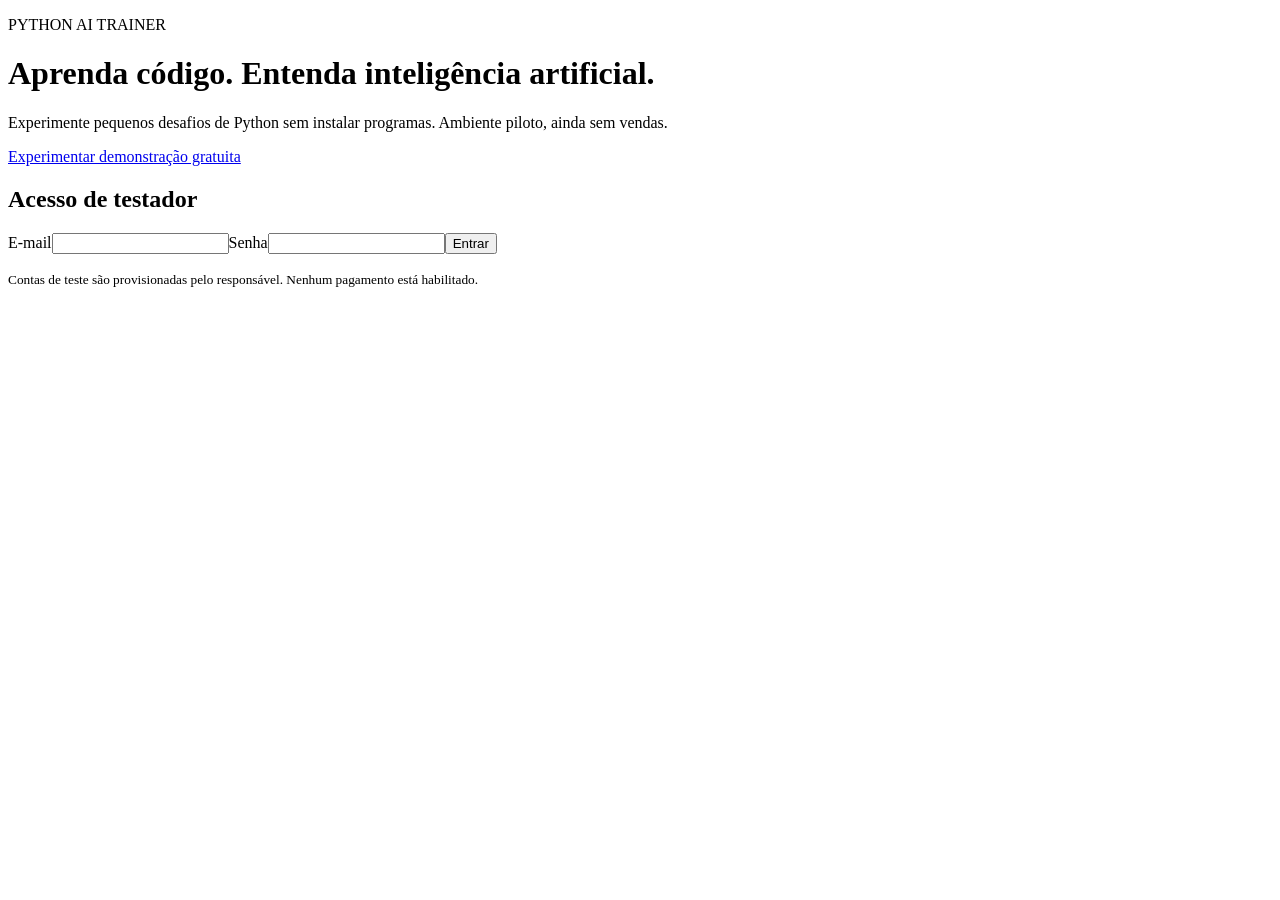
==== commercial/public/index.html @ 47a31cb1 "Add isolated commercial staging portal, access controls and progress backup" ====
<!doctype html><html lang="pt-BR"><head><meta charset="utf-8"><meta name="viewport" content="width=device-width,initial-scale=1,viewport-fit=cover"><title>Python AI Trainer — piloto</title><link rel="stylesheet" href="/portal.css"><script defer src="/portal.js"></script></head><body><main><p class="brand">PYTHON AI TRAINER</p><h1>Aprenda código. Entenda inteligência artificial.</h1><p>Experimente pequenos desafios de Python sem instalar programas. Ambiente piloto, ainda sem vendas.</p><a class="action" href="/demo.html">Experimentar demonstração gratuita</a><section><h2>Acesso de testador</h2><form id="login"><label>E-mail<input name="email" type="email" autocomplete="username" required maxlength="254"></label><label>Senha<input name="password" type="password" autocomplete="current-password" required maxlength="256"></label><button>Entrar</button></form><p id="status" role="status"></p><a id="app" href="/app/index.html" hidden>Continuar aprendizagem</a><button id="logout" hidden>Sair</button></section><small>Contas de teste são provisionadas pelo responsável. Nenhum pagamento está habilitado.</small></main></body></html>
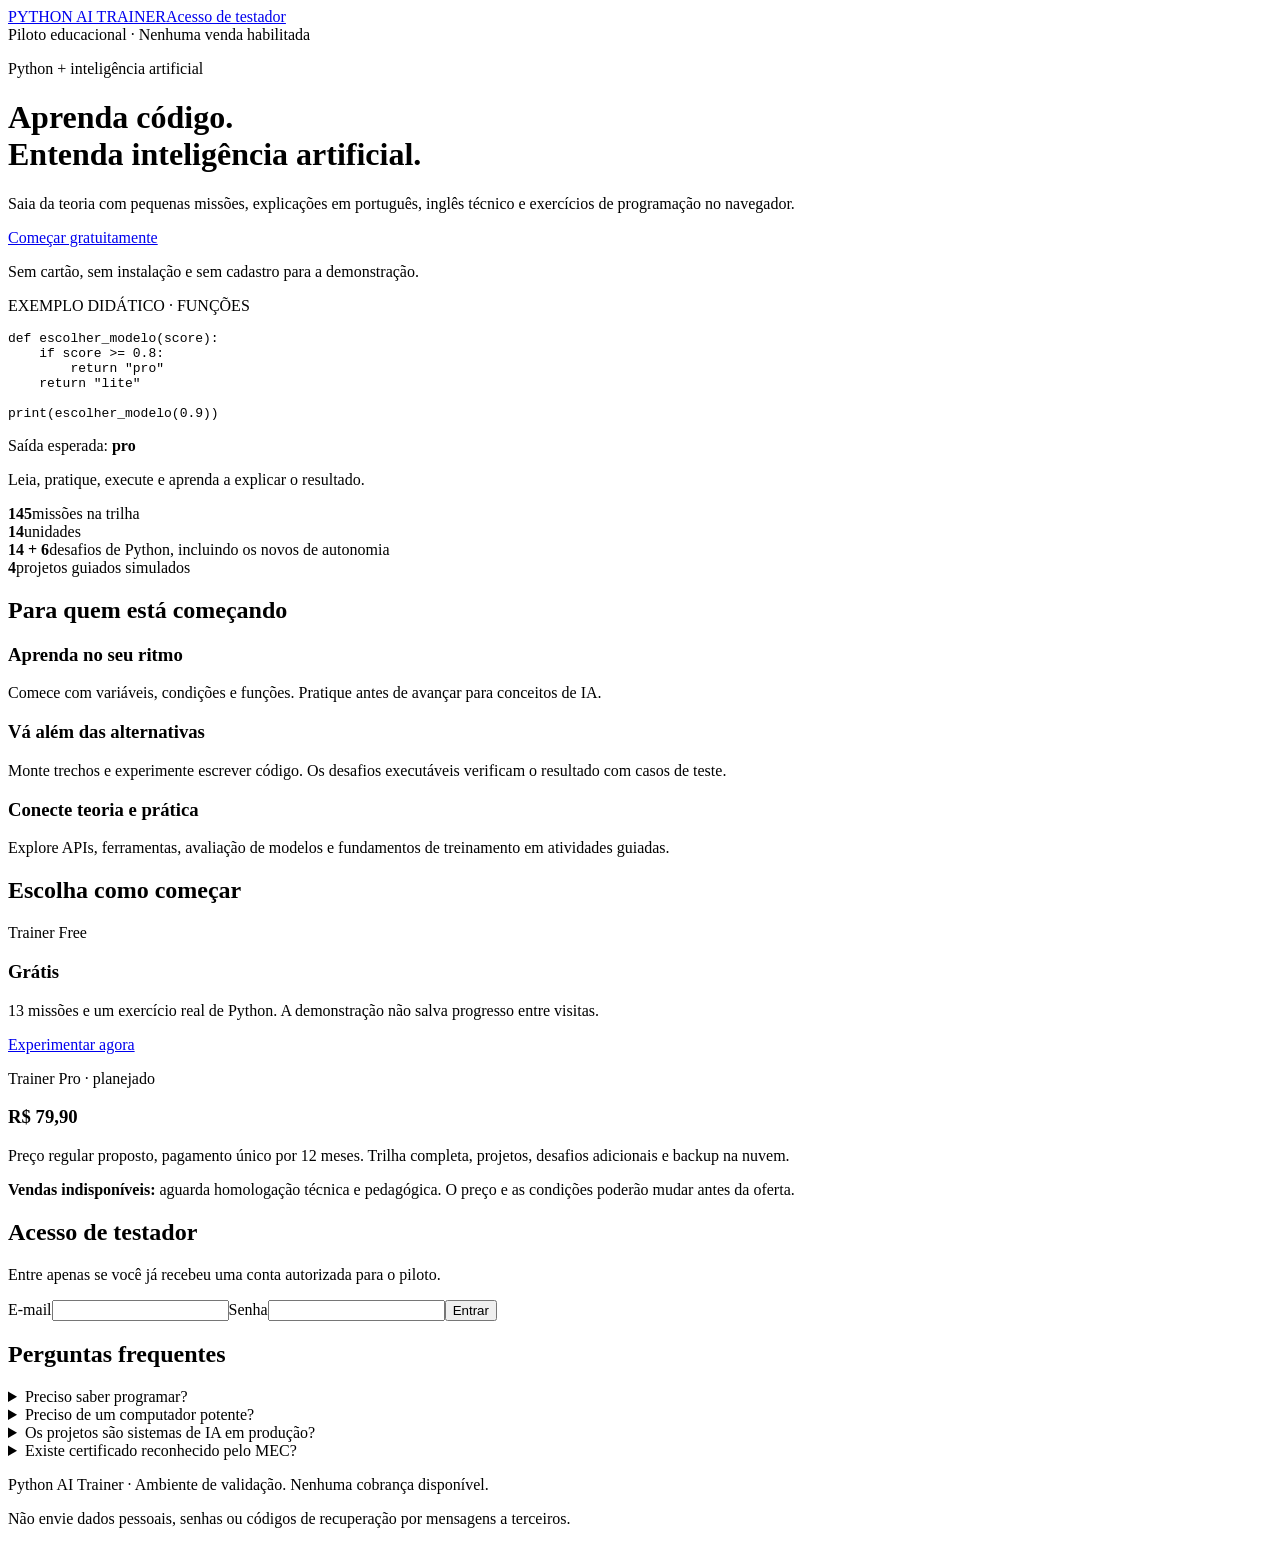
==== commit 1690e09c: "Build commercial landing page, voluntary pilot report and browser journey checks" ====
--- a/commercial/public/index.html
+++ b/commercial/public/index.html
@@ -1 +1,21 @@
-<!doctype html><html lang="pt-BR"><head><meta charset="utf-8"><meta name="viewport" content="width=device-width,initial-scale=1,viewport-fit=cover"><title>Python AI Trainer — piloto</title><link rel="stylesheet" href="/portal.css"><script defer src="/portal.js"></script></head><body><main><p class="brand">PYTHON AI TRAINER</p><h1>Aprenda código. Entenda inteligência artificial.</h1><p>Experimente pequenos desafios de Python sem instalar programas. Ambiente piloto, ainda sem vendas.</p><a class="action" href="/demo.html">Experimentar demonstração gratuita</a><section><h2>Acesso de testador</h2><form id="login"><label>E-mail<input name="email" type="email" autocomplete="username" required maxlength="254"></label><label>Senha<input name="password" type="password" autocomplete="current-password" required maxlength="256"></label><button>Entrar</button></form><p id="status" role="status"></p><a id="app" href="/app/index.html" hidden>Continuar aprendizagem</a><button id="logout" hidden>Sair</button></section><small>Contas de teste são provisionadas pelo responsável. Nenhum pagamento está habilitado.</small></main></body></html>+<!doctype html>
+<html lang="pt-BR"><head><meta charset="utf-8"><meta name="viewport" content="width=device-width,initial-scale=1,viewport-fit=cover"><meta name="description" content="Aprenda os fundamentos de Python com exemplos de inteligência artificial, missões interativas e código real. Experimente a primeira unidade."><title>Python AI Trainer — aprenda fazendo</title><link rel="stylesheet" href="/portal.css"><script defer src="/portal.js"></script></head>
+<body class="commercial-portal"><main>
+<header class="sitebar"><a class="brand" href="/">PYTHON AI TRAINER</a><a href="#acesso">Acesso de testador</a></header>
+<div class="pilot-notice">Piloto educacional · Nenhuma venda habilitada</div>
+<div class="hero-grid">
+<div><p class="eyebrow">Python + inteligência artificial</p><h1>Aprenda código.<br>Entenda inteligência artificial.</h1><p class="lead">Saia da teoria com pequenas missões, explicações em português, inglês técnico e exercícios de programação no navegador.</p><a class="action" href="/demo.html">Começar gratuitamente</a><p class="muted">Sem cartão, sem instalação e sem cadastro para a demonstração.</p></div>
+<div class="code-preview"><p class="preview-label">EXEMPLO DIDÁTICO · FUNÇÕES</p><pre><code>def escolher_modelo(score):
+    if score &gt;= 0.8:
+        return "pro"
+    return "lite"
+
+print(escolher_modelo(0.9))</code></pre><p class="preview-output">Saída esperada: <strong>pro</strong></p><p>Leia, pratique, execute e aprenda a explicar o resultado.</p></div>
+</div>
+<div class="facts" aria-label="Conteúdo desenvolvido"><div><strong>145</strong><span>missões na trilha</span></div><div><strong>14</strong><span>unidades</span></div><div><strong>14 + 6</strong><span>desafios de Python, incluindo os novos de autonomia</span></div><div><strong>4</strong><span>projetos guiados simulados</span></div></div>
+<section class="content-section"><h2>Para quem está começando</h2><div class="feature-grid"><article><h3>Aprenda no seu ritmo</h3><p>Comece com variáveis, condições e funções. Pratique antes de avançar para conceitos de IA.</p></article><article><h3>Vá além das alternativas</h3><p>Monte trechos e experimente escrever código. Os desafios executáveis verificam o resultado com casos de teste.</p></article><article><h3>Conecte teoria e prática</h3><p>Explore APIs, ferramentas, avaliação de modelos e fundamentos de treinamento em atividades guiadas.</p></article></div></section>
+<section class="content-section"><h2>Escolha como começar</h2><div class="plan-grid"><article class="plan"><p class="eyebrow">Trainer Free</p><h3>Grátis</h3><p>13 missões e um exercício real de Python. A demonstração não salva progresso entre visitas.</p><a class="action" href="/demo.html">Experimentar agora</a></article><article class="plan"><p class="eyebrow">Trainer Pro · planejado</p><h3>R$ 79,90</h3><p>Preço regular proposto, pagamento único por 12 meses. Trilha completa, projetos, desafios adicionais e backup na nuvem.</p><p><strong>Vendas indisponíveis:</strong> aguarda homologação técnica e pedagógica. O preço e as condições poderão mudar antes da oferta.</p></article></div></section>
+<section class="content-section" id="acesso"><h2>Acesso de testador</h2><p>Entre apenas se você já recebeu uma conta autorizada para o piloto.</p><form id="login"><label>E-mail<input name="email" type="email" autocomplete="username" required maxlength="254"></label><label>Senha<input name="password" type="password" autocomplete="current-password" required maxlength="256"></label><button>Entrar</button></form><p id="status" role="status"></p><a id="accountLink" href="/account.html" hidden>Criar conta ou recuperar senha</a><a id="app" href="/app/index.html" hidden>Continuar aprendizagem</a><button id="logout" hidden>Sair</button></section>
+<section class="content-section"><h2>Perguntas frequentes</h2><details><summary>Preciso saber programar?</summary><p>Não. A trilha começa pelos fundamentos e avança progressivamente.</p></details><details><summary>Preciso de um computador potente?</summary><p>Os exercícios usam o próprio navegador. A execução real baixa cerca de 14 MB inicialmente e pode exigir memória adicional. Compatibilidade em aparelhos físicos ainda está em avaliação.</p></details><details><summary>Os projetos são sistemas de IA em produção?</summary><p>Não. São atividades didáticas guiadas. Os desafios Python executam código real, enquanto simulações e notebooks preparatórios são identificados separadamente.</p></details><details><summary>Existe certificado reconhecido pelo MEC?</summary><p>Não. Um certificado próprio de conclusão está planejado e ainda não foi implementado. Não prometemos emprego, certificação profissional ou formação oficial.</p></details></section>
+<footer><p>Python AI Trainer · Ambiente de validação. Nenhuma cobrança disponível.</p><p>Não envie dados pessoais, senhas ou códigos de recuperação por mensagens a terceiros.</p></footer>
+</main></body></html>
